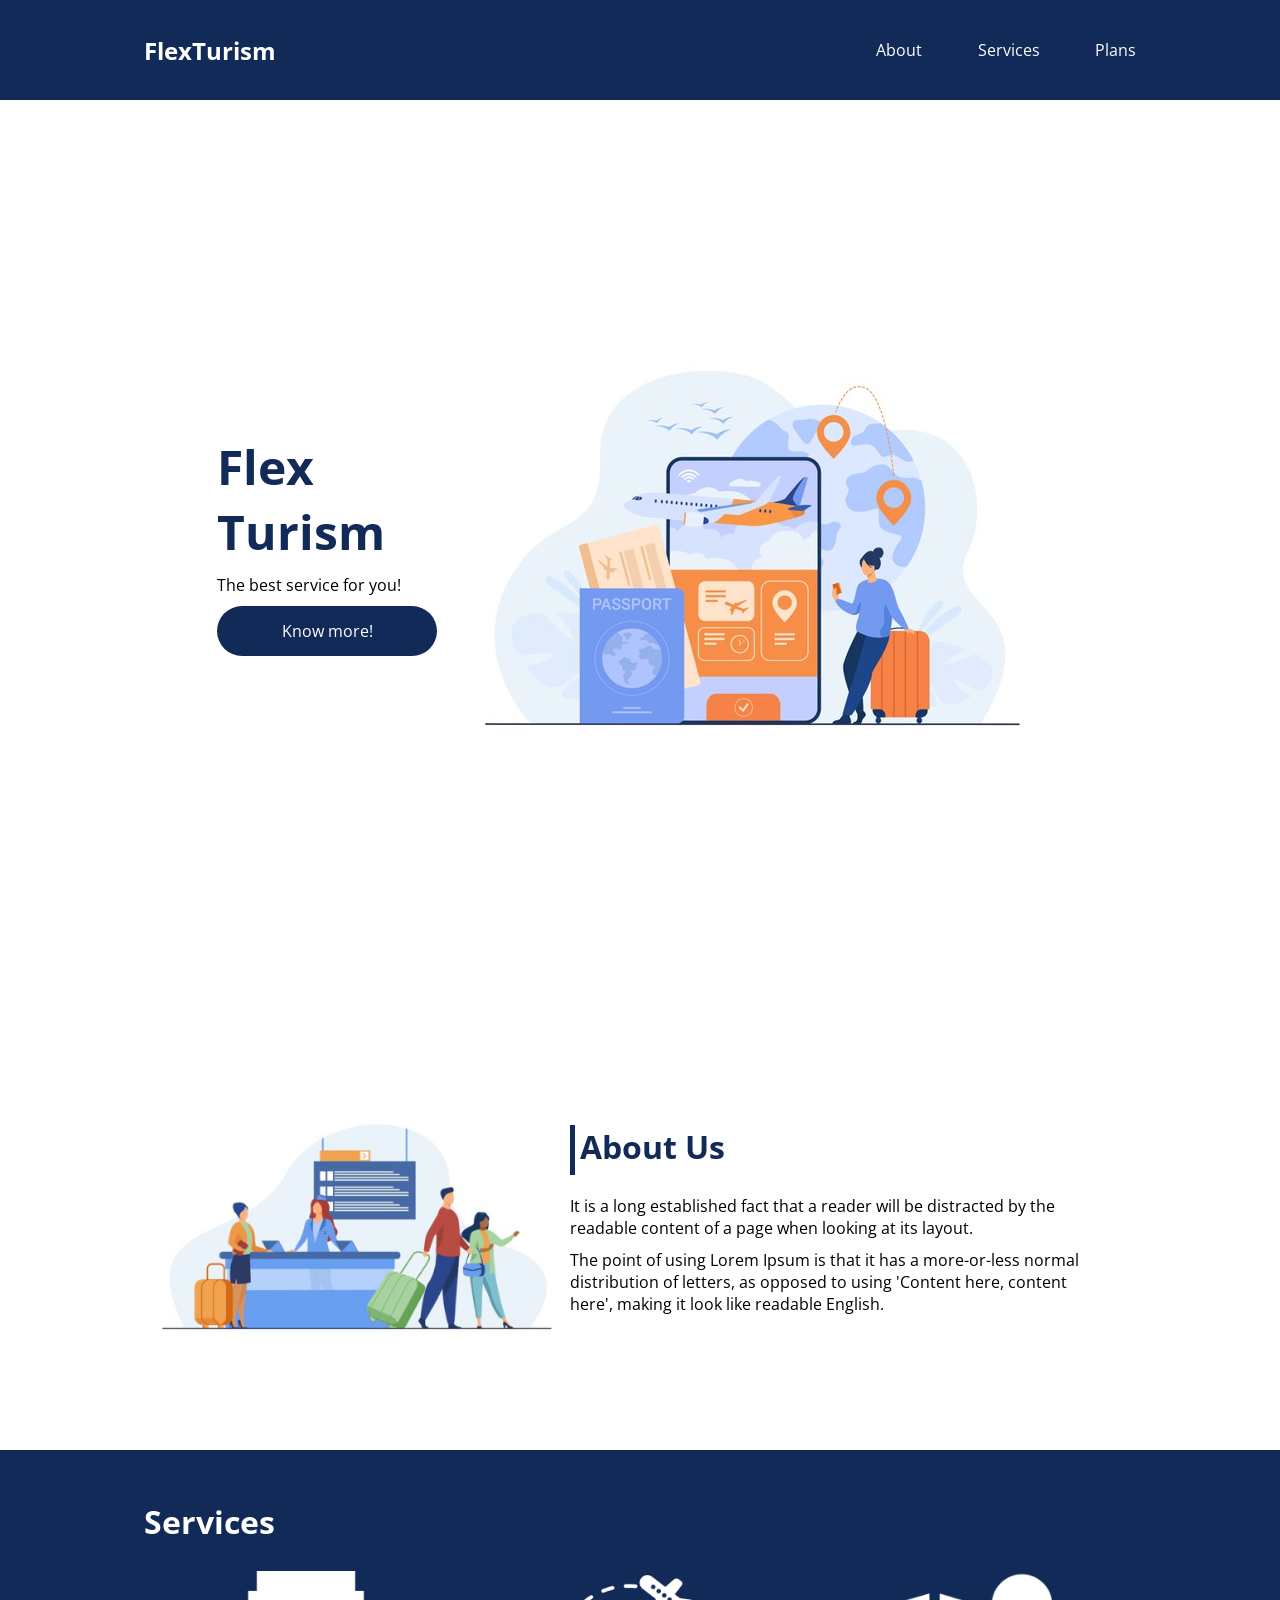
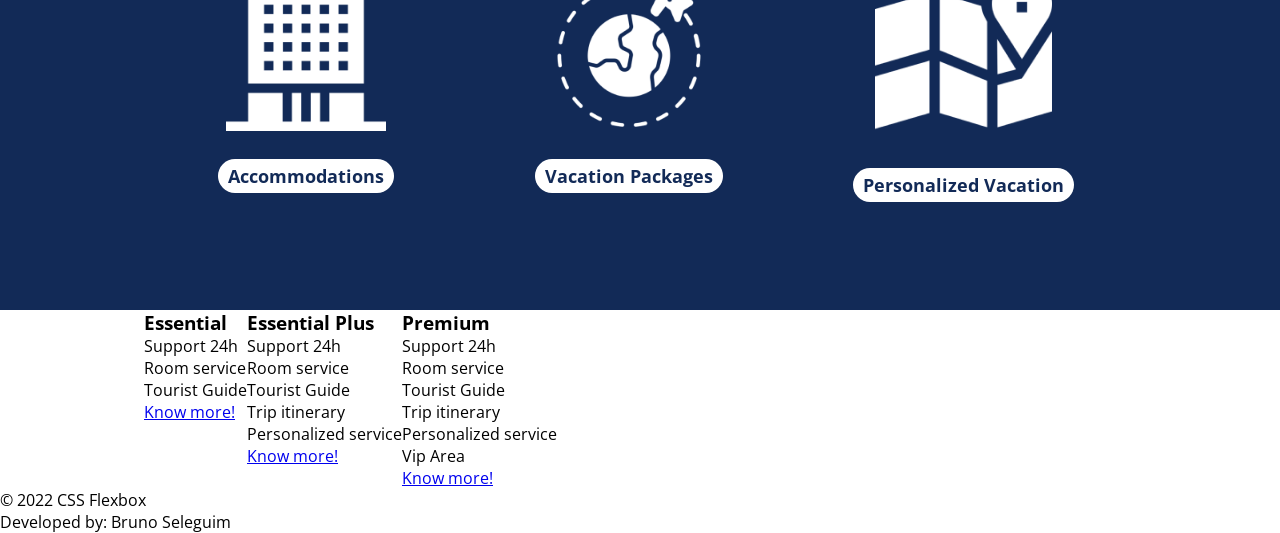
==== Site Project/flex-project/index.html @ e287685b "services done" ====
<!DOCTYPE html>
<html lang="pt-br">
<head>
    <meta charset="UTF-8">
    <meta name="viewport" content="width=device-width, initial-scale=1.0">
    <!--link href='https://fonts.googleapis.com/css?family=Open+Sans:400,600,300' rel='stylesheet' type='text/css'-->
    <link href='https://fonts.googleapis.com/css?family=Open+Sans:400,600,300' rel='stylesheet' type='text/css'>
    <title>Flex Turism</title>
    <link rel="stylesheet" href="./style.css">
</head>
<body>
    <header>
        <section class="container menu">
            <div><h1>FlexTurism</h1></div>
            <ul class="list-items">
                <li><a href="#about">About</a></li>
                <li><a href="#servicos">Services</a></li>
                <li><a href="#planos">Plans</a></li>
            </ul>
        </section>
    </header>

    <section class="container presentation">
        <div class="presentation-text">
            <h1>Flex <br>Turism</h1>
            <p>The best service for you!</p>
            <a href="">Know more!</a>
        </div>

            <div>
                <img src="./images/0-main.png" alt="presentation banner">
            </div>
    </section>

    <section class="container" id="about">
        <div>
            <h2>About Us</h2>
            <p>It is a long established fact that a reader will be distracted by the readable content of a page when looking at its layout. </p>
            <p>The point of using Lorem Ipsum is that it has a more-or-less normal distribution of letters, as opposed to using 'Content here, content here', making it look like readable English.</p>
        </div>

        <div class="small-image">
            <img src="./images/1-quem-somos.png" alt="Counter">
        </div>
    </section>

    <div class="extern-container">
        <section class="container service" id="service">
            <div>
                <h2>Services</h2>
            </div>

            <div class="service-list">
                <div class="service-item">
                    <div><img src="./images/icon-2.png" alt="Accommodations"></div>
                    <a>Accommodations</a>               
                </div>

                <div class="service-item">
                    <div><img src="./images/icon-1.png" alt="Travel Packages"></div>
                    <a>Vacation Packages</a>  
                </div>

                <div class="service-item">
                    <div><img src="./images/icon-3.png" alt="Trip itinerarys"></div>
                    <a>Personalized Vacation</a>
                </div>
            </div>
        </section>
    </div>

    <section class="container" id="plans">
        <div class="plan-item">
            <h3>Essential</h3>
            <ul>
                <li>Support 24h</li>
                <li>Room service</li>
                <li>Tourist Guide</li>
            </ul>
            <a href="#">Know more!</a>
        </div>

        <div class="plan-item">
            <h3>Essential Plus</h3>
            <ul>
                <li>Support 24h</li>
                <li>Room service</li>
                <li>Tourist Guide</li>
                <li>Trip itinerary</li>
                <li>Personalized service</li>
            </ul>
            <a href="#">Know more!</a>
        </div>

        <div class="plan-item">
            <h3>Premium</h3>
            <ul>
                <li>Support 24h</li>
                <li>Room service</li>
                <li>Tourist Guide</li>
                <li>Trip itinerary</li>
                <li>Personalized service</li>
                <li>Vip Area</li>
            </ul>
            <a href="#">Know more!</a>
        </div>
    </section>

    <footer>
        <p>&copy; 2022 CSS Flexbox</p>
        <p>Developed by: Bruno Seleguim</p>
    </footer>
</body>
</html>
---- Site Project/flex-project/style.css ----
*{
    margin: 0;
    padding: 0;
    font-family: 'Open Sans';
}

ul {
    list-style: none;
    margin: 0;
    padding: 0;
}

ul li a {
    text-decoration: none;
}

div img {
    display: block;
    width: 100%;
}
.container {
    display: flex;
    max-width: 992px;
    margin: auto;
    width: 100%;
}

header {
    display: flex;
    height: 100px;
    background-color: #122a57;
    align-items: center;
    color: #fff;
}

header .list-items {
    display: flex;
    max-width: 260px;
    width: 100%;
    justify-content: space-between;
    align-items: center;
}

header .menu {
    justify-content: space-between;
}

.list-items li a {
    color: #fff;
}

.presentation {
    height: 100vh;
    align-items: center;
    justify-content: center;
}

.presentation .presentation-text {
    min-height: 200px;
}

.presentation-text h1 {
    color: #122a57;
    font-size: 48px;
    margin-bottom: 10px;
}

.presentation-text a {
    background-color: #122a57;
    color: #fff;
    text-align: center;
    text-decoration: none;
    border-radius: 30px;
    width: 220px;
    display: block;
    height: 50px;
    line-height: 50px;
    margin-top: 10px;
    margin-bottom: 10px;
}

#about {
    flex-direction: row-reverse;
    height: 50vh;
    align-items: center;
    justify-content: center;      
}

#about h2 {
    font-size: 32px;
    color: #122a57;
    display: flex;
    margin-bottom: 20px;
}

#about h2::before {
    content: "";
    height: 50px;
    width: 5px;
    margin-right: 5px;
    background-color: #122a57;
    position: relative;
}

#about p {
    margin-bottom: 10px;
    width: 90%;
}

.small-image {
    width: 1000px;
}

.extern-container {
    background-color: #122a57;
}

#service {
    flex-direction: column;
    padding-top: 50px;
    padding-bottom: 100px;
}

#service h2 {
    color: #fff;
    margin-bottom: 20px;
    font-size: 32px;
}

.service-list {
    display: flex;
    justify-content: space-around;
    align-items: center;
}

.service-list .service-item {
    text-align: center;
}

.service-item a {
    width: 120px;
    background-color: #fff;
    color: #122a57;
    border-radius: 30px;
    height: 50px;
    text-align: center;
    line-height: 50px;
    padding: 5px 10px;
    text-decoration: none;
    font-size: 18px;
    font-weight: 700;
}

.service-item img {
    width: 80%;
    margin: auto;
    margin-bottom: 20px;
}
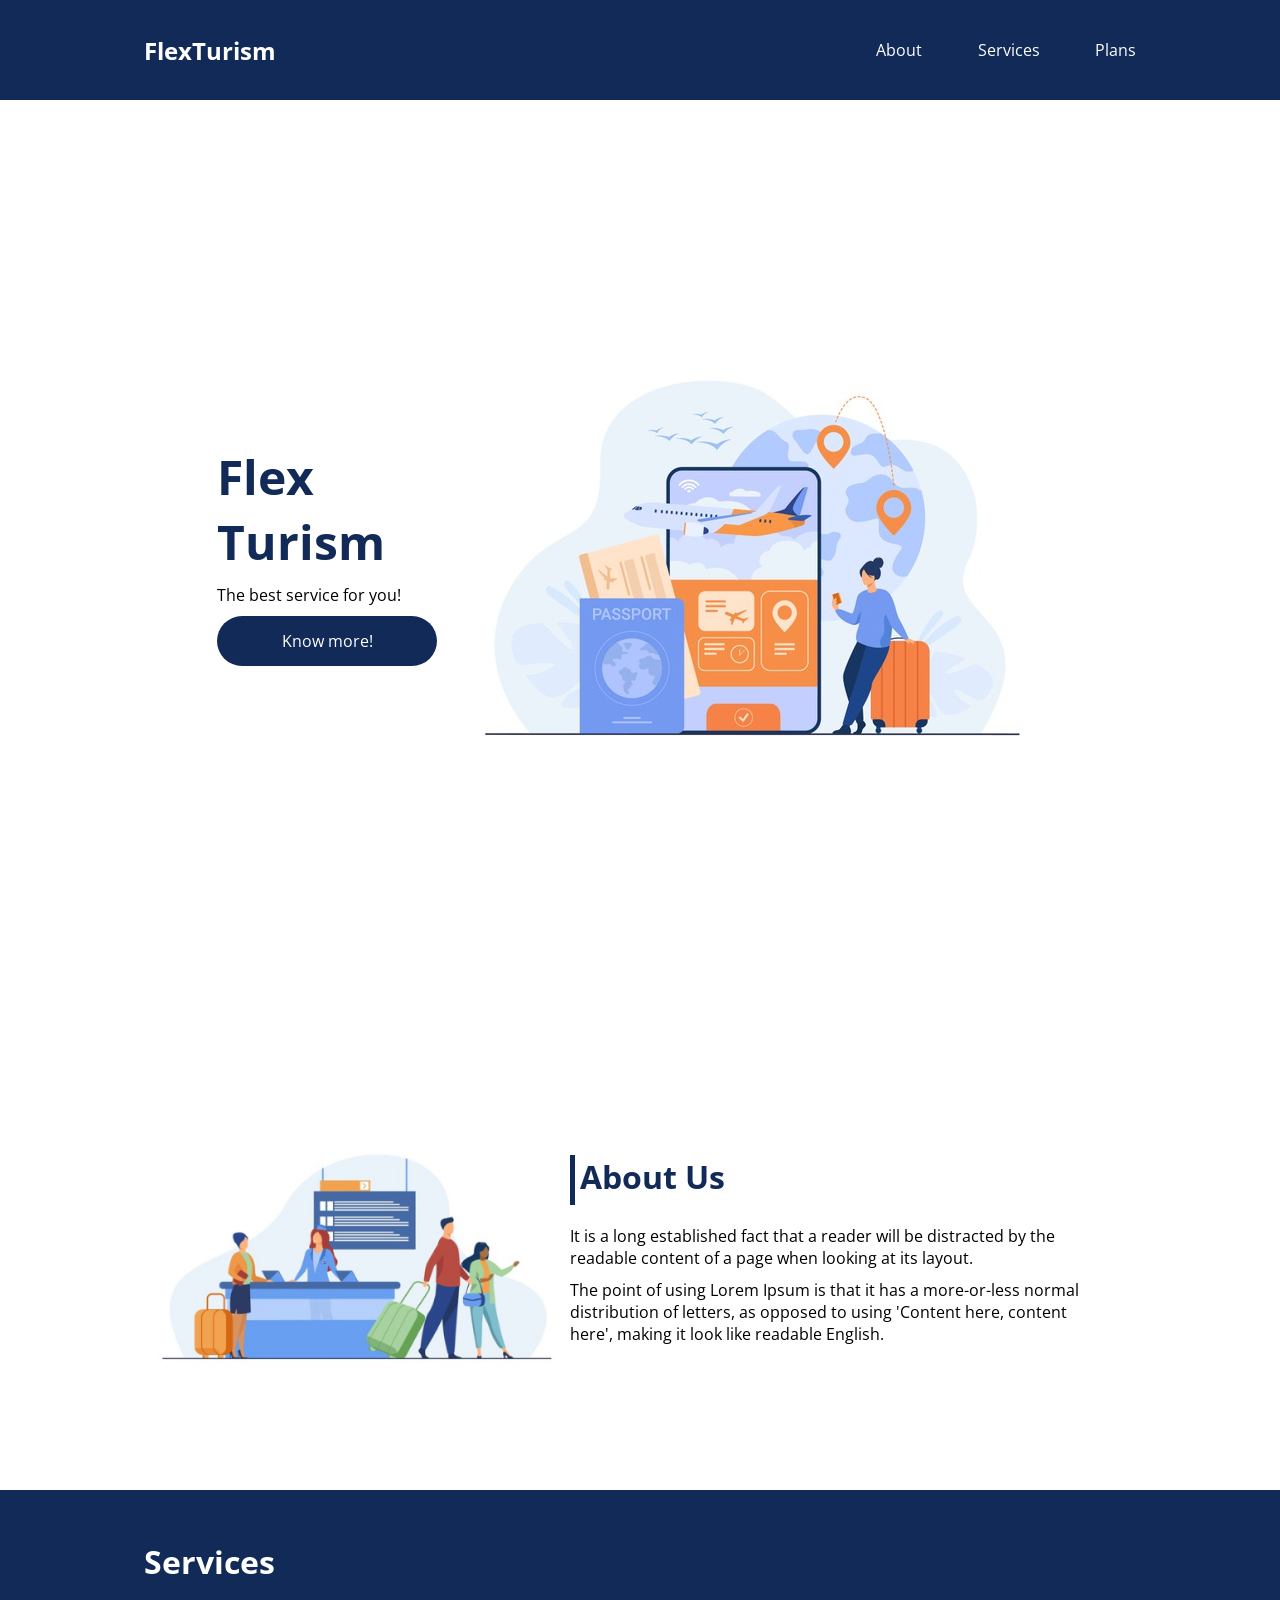
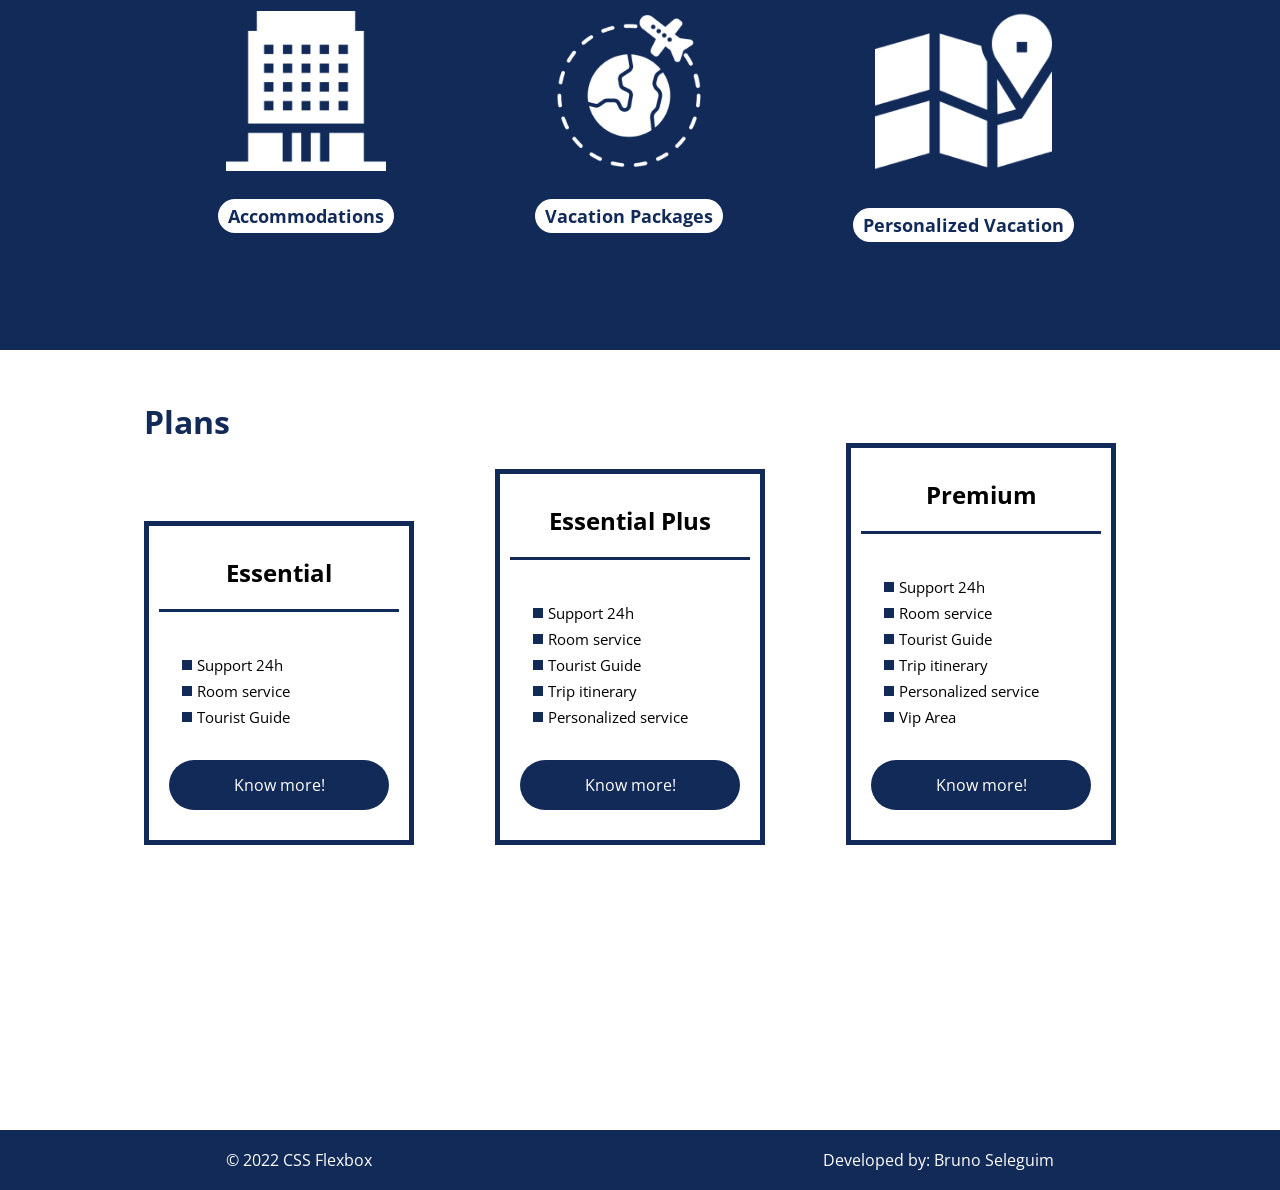
==== commit 366eb247: "Commit to main" ====
--- a/Site Project/flex-project/index.html
+++ b/Site Project/flex-project/index.html
@@ -1,5 +1,6 @@
 <!DOCTYPE html>
 <html lang="pt-br">
+
 <head>
     <meta charset="UTF-8">
     <meta name="viewport" content="width=device-width, initial-scale=1.0">
@@ -8,10 +9,13 @@
     <title>Flex Turism</title>
     <link rel="stylesheet" href="./style.css">
 </head>
+
 <body>
     <header>
         <section class="container menu">
-            <div><h1>FlexTurism</h1></div>
+            <div>
+                <h1>FlexTurism</h1>
+            </div>
             <ul class="list-items">
                 <li><a href="#about">About</a></li>
                 <li><a href="#servicos">Services</a></li>
@@ -24,19 +28,21 @@
         <div class="presentation-text">
             <h1>Flex <br>Turism</h1>
             <p>The best service for you!</p>
-            <a href="">Know more!</a>
+            <a href="" class="btn">Know more!</a>
         </div>
 
-            <div>
-                <img src="./images/0-main.png" alt="presentation banner">
-            </div>
+        <div>
+            <img src="./images/0-main.png" alt="presentation banner">
+        </div>
     </section>
 
     <section class="container" id="about">
         <div>
             <h2>About Us</h2>
-            <p>It is a long established fact that a reader will be distracted by the readable content of a page when looking at its layout. </p>
-            <p>The point of using Lorem Ipsum is that it has a more-or-less normal distribution of letters, as opposed to using 'Content here, content here', making it look like readable English.</p>
+            <p>It is a long established fact that a reader will be distracted by the readable content of a page when
+                looking at its layout. </p>
+            <p>The point of using Lorem Ipsum is that it has a more-or-less normal distribution of letters, as opposed
+                to using 'Content here, content here', making it look like readable English.</p>
         </div>
 
         <div class="small-image">
@@ -53,12 +59,12 @@
             <div class="service-list">
                 <div class="service-item">
                     <div><img src="./images/icon-2.png" alt="Accommodations"></div>
-                    <a>Accommodations</a>               
+                    <a>Accommodations</a>
                 </div>
 
                 <div class="service-item">
                     <div><img src="./images/icon-1.png" alt="Travel Packages"></div>
-                    <a>Vacation Packages</a>  
+                    <a>Vacation Packages</a>
                 </div>
 
                 <div class="service-item">
@@ -70,45 +76,53 @@
     </div>
 
     <section class="container" id="plans">
-        <div class="plan-item">
-            <h3>Essential</h3>
-            <ul>
-                <li>Support 24h</li>
-                <li>Room service</li>
-                <li>Tourist Guide</li>
-            </ul>
-            <a href="#">Know more!</a>
+        <div>
+            <h2>Plans</h2>
         </div>
+        <div class="plans-list">
+            <div class="plan-item">
+                <h3>Essential</h3>
+                <ul>
+                    <li>Support 24h</li>
+                    <li>Room service</li>
+                    <li>Tourist Guide</li>
+                </ul>
+                <a href="#" class="btn">Know more!</a>
+            </div>
 
-        <div class="plan-item">
-            <h3>Essential Plus</h3>
-            <ul>
-                <li>Support 24h</li>
-                <li>Room service</li>
-                <li>Tourist Guide</li>
-                <li>Trip itinerary</li>
-                <li>Personalized service</li>
-            </ul>
-            <a href="#">Know more!</a>
-        </div>
+            <div class="plan-item">
+                <h3>Essential Plus</h3>
+                <ul>
+                    <li>Support 24h</li>
+                    <li>Room service</li>
+                    <li>Tourist Guide</li>
+                    <li>Trip itinerary</li>
+                    <li>Personalized service</li>
+                </ul>
+                <a href="#" class="btn">Know more!</a>
+            </div>
 
-        <div class="plan-item">
-            <h3>Premium</h3>
-            <ul>
-                <li>Support 24h</li>
-                <li>Room service</li>
-                <li>Tourist Guide</li>
-                <li>Trip itinerary</li>
-                <li>Personalized service</li>
-                <li>Vip Area</li>
-            </ul>
-            <a href="#">Know more!</a>
+            <div class="plan-item">
+                <h3>Premium</h3>
+                <ul>
+                    <li>Support 24h</li>
+                    <li>Room service</li>
+                    <li>Tourist Guide</li>
+                    <li>Trip itinerary</li>
+                    <li>Personalized service</li>
+                    <li>Vip Area</li>
+                </ul>
+                <a href="#" class="btn">Know more!</a>
+            </div>
         </div>
     </section>
 
-    <footer>
-        <p>&copy; 2022 CSS Flexbox</p>
-        <p>Developed by: Bruno Seleguim</p>
+    <footer class="footer">
+        <div class="footer">
+            <p>&copy; 2022 CSS Flexbox</p>
+            <p>Developed by: Bruno Seleguim</p>
+        </div>
     </footer>
 </body>
+
 </html>
--- a/Site Project/flex-project/style.css
+++ b/Site Project/flex-project/style.css
@@ -23,6 +23,8 @@
     max-width: 992px;
     margin: auto;
     width: 100%;
+    min-width: 320px;
+    padding: 10px 15px;
 }
 
 header {
@@ -65,7 +67,7 @@
     margin-bottom: 10px;
 }
 
-.presentation-text a {
+.btn {
     background-color: #122a57;
     color: #fff;
     text-align: center;
@@ -109,6 +111,7 @@
 
 .small-image {
     width: 1000px;
+    margin: auto;
 }
 
 .extern-container {
@@ -156,3 +159,127 @@
     margin: auto;
     margin-bottom: 20px;
 }
+
+#plans {
+    padding-top: 50px;
+    flex-direction: column;
+    min-height: 80vh;
+}
+
+#plans h2 {
+    font-size: 32px;
+    color: #122a57;
+}
+
+.plans-list {
+    display: flex;
+    align-items: flex-end;
+    justify-content: space-between;
+}
+
+.plan-item {
+    flex: 1;
+    border: 5px solid #122a57;
+    margin-right: 20px;
+    padding: 10px;
+    max-width: 240px;
+}
+
+.plan-item .btn {
+    margin: auto;
+    margin-bottom: 20px;
+}
+
+.plan-item h3 {
+    font-size: 24px;
+    display: flex;
+    flex-direction: column;
+    text-align: center;
+    margin-top: 20px;
+    margin-bottom: 20px;
+}
+
+.plan-item h3::after {
+    content: "";
+    background-color: #122a57;
+    width: 100%;
+    height: 3px;
+    margin-top: 20px;
+    margin-bottom: 10px;
+}
+
+.plan-item ul {
+    padding: 10px 20px;
+    display: flex;
+    flex-direction: column;
+    margin-bottom: 20px;
+    font-size: 15px;
+}
+
+.plan-item ul li {
+    display: flex;
+    flex-wrap: nowrap;
+    align-items: center;
+    margin: 3px;
+}
+
+.plan-item ul li::before {
+    content: "";
+    width: 10px;
+    height: 10px;
+    background-color: #122a57;
+    margin-right: 5px;
+}
+
+.footer {
+    background-color: #122a57;
+    height: 60px;
+}
+
+.footer .footer {
+    display: flex;
+    color: #fff;
+    align-items: center;
+    justify-content: space-around;  
+}
+
+/* mobile */
+
+@media(max-width: 992px) {
+    .container {
+        flex-direction: column;
+    }
+
+    .presentation {
+        flex-direction: column-reverse;
+    }
+
+    .presentation .presentation-text {
+        width: 100%;
+    }
+
+    #about {
+        flex-direction: column-reverse;
+    }
+
+    .service-list {
+        flex-direction: column;
+    }
+
+    .service-item img {
+        width: 50%;
+        margin: auto;
+    }
+     
+    .plans-list {
+        flex-direction: column;
+        align-items: flex-start;
+        margin-bottom: 20px;
+    }
+
+    .plans-list .plan-item {
+        max-width: 90%;
+        margin: auto;
+        width: 100%;
+    }
+}
